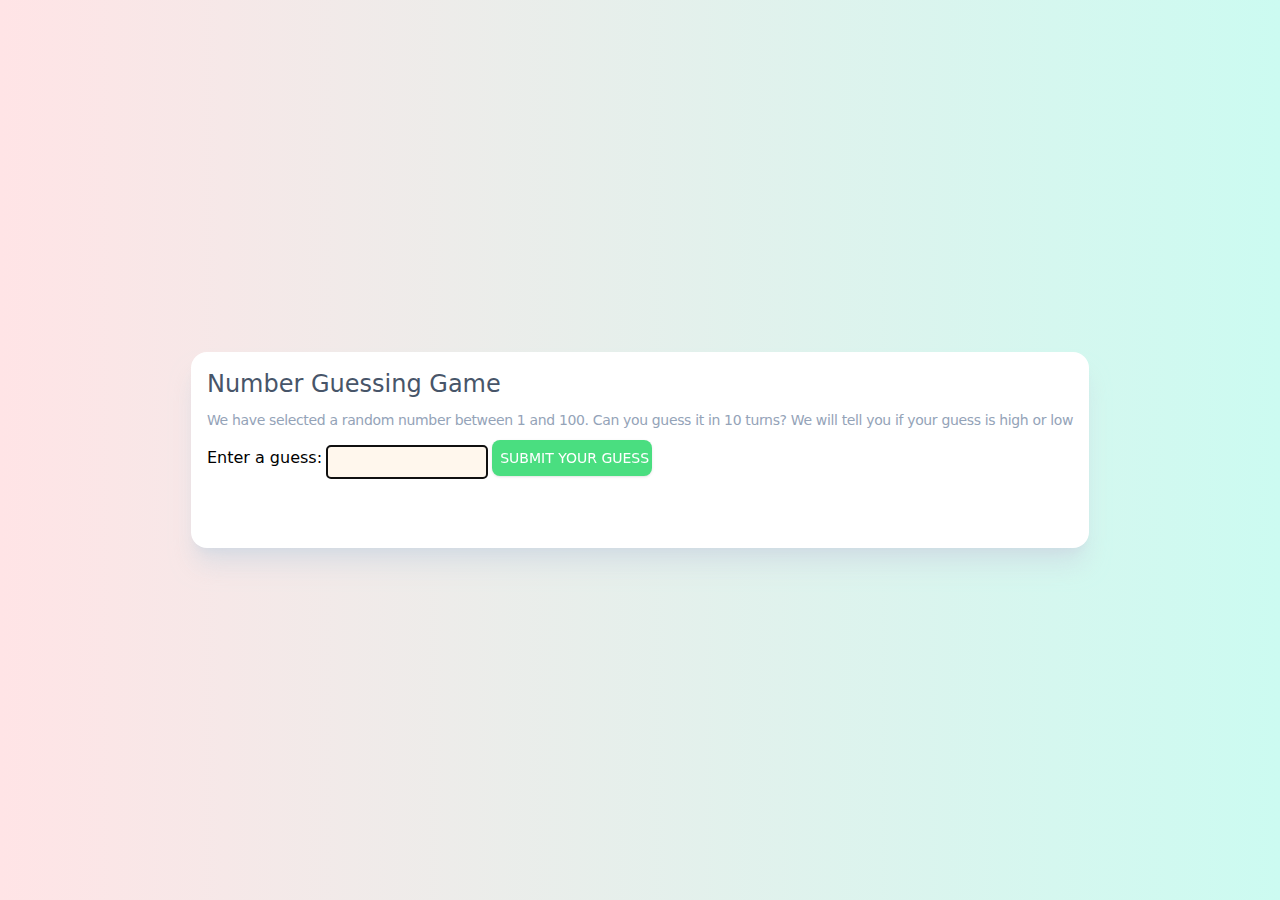
==== guessNumber/index.html @ 1fe82b32 "adding tailwind css for the guess the number game" ====
<!DOCTYPE html>
<html lang="en">

<head>
    <meta charset="UTF-8">
    <meta name="viewport" content="width=device-width, initial-scale=1.0">
    <title>Guess the number</title>
    <link rel="stylesheet" href="output.css">
</head>

<body>
    <div class="relative flex min-h-screen flex-col justify-center bg-gradient-to-r from-rose-100 to-teal-100">
        <div class="mx-auto flex w-140 flex-col justify-center bg-white rounded-2xl shadow-xl shadow-slate-300/60">

            <div class="p-4">
                <h1 class="text-2xl font-medium text-slate-600 pb-2">Number Guessing Game</h1>

                <p class="text-sm tracking-tight font-light text-slate-400 leading-6 pb-2">We have selected a random number between 1 and 100. Can you guess it in 10 turns? We will tell you if your guess is high or low</p>

                <div class="form">
                    <label for="guessField">Enter a guess: </label>
                    <input type="text" id="guessField" class="guessField pb-2 bg-orange-50 hover:bg-orange-300 w-40 rounded">
                    <input type="submit" value="Submit your guess" class="guessSubmit p-2 bg-green-400 hover:bg-green-500 w-40 rounded-lg shadow text-sm font-light justify-center uppercase text-white pb-2">
                </div>

                <div class="resultParas">
                    <p class="guesses pb-2"></p>
                    <p class="lastResult pb-2"></p>
                    <p class="lowOrHigh pb-2"></p>
                    <button id="resetButton" class="invisible bg-green-400 hover:bg-green-500 w-40 rounded-lg shadow text-sm font-light justify-center uppercase text-white pb-2 " >Start a new game</button>
                </div>

            </div>


        </div>


    </div>



    <script src="index.js">
       
    </script>
</body>

</html>
---- guessNumber/output.css ----
/*
! tailwindcss v3.0.24 | MIT License | https://tailwindcss.com
*/

/*
1. Prevent padding and border from affecting element width. (https://github.com/mozdevs/cssremedy/issues/4)
2. Allow adding a border to an element by just adding a border-width. (https://github.com/tailwindcss/tailwindcss/pull/116)
*/

*,
::before,
::after {
  box-sizing: border-box;
  /* 1 */
  border-width: 0;
  /* 2 */
  border-style: solid;
  /* 2 */
  border-color: #e5e7eb;
  /* 2 */
}

::before,
::after {
  --tw-content: '';
}

/*
1. Use a consistent sensible line-height in all browsers.
2. Prevent adjustments of font size after orientation changes in iOS.
3. Use a more readable tab size.
4. Use the user's configured `sans` font-family by default.
*/

html {
  line-height: 1.5;
  /* 1 */
  -webkit-text-size-adjust: 100%;
  /* 2 */
  -moz-tab-size: 4;
  /* 3 */
  -o-tab-size: 4;
     tab-size: 4;
  /* 3 */
  font-family: ui-sans-serif, system-ui, -apple-system, BlinkMacSystemFont, "Segoe UI", Roboto, "Helvetica Neue", Arial, "Noto Sans", sans-serif, "Apple Color Emoji", "Segoe UI Emoji", "Segoe UI Symbol", "Noto Color Emoji";
  /* 4 */
}

/*
1. Remove the margin in all browsers.
2. Inherit line-height from `html` so users can set them as a class directly on the `html` element.
*/

body {
  margin: 0;
  /* 1 */
  line-height: inherit;
  /* 2 */
}

/*
1. Add the correct height in Firefox.
2. Correct the inheritance of border color in Firefox. (https://bugzilla.mozilla.org/show_bug.cgi?id=190655)
3. Ensure horizontal rules are visible by default.
*/

hr {
  height: 0;
  /* 1 */
  color: inherit;
  /* 2 */
  border-top-width: 1px;
  /* 3 */
}

/*
Add the correct text decoration in Chrome, Edge, and Safari.
*/

abbr:where([title]) {
  -webkit-text-decoration: underline dotted;
          text-decoration: underline dotted;
}

/*
Remove the default font size and weight for headings.
*/

h1,
h2,
h3,
h4,
h5,
h6 {
  font-size: inherit;
  font-weight: inherit;
}

/*
Reset links to optimize for opt-in styling instead of opt-out.
*/

a {
  color: inherit;
  text-decoration: inherit;
}

/*
Add the correct font weight in Edge and Safari.
*/

b,
strong {
  font-weight: bolder;
}

/*
1. Use the user's configured `mono` font family by default.
2. Correct the odd `em` font sizing in all browsers.
*/

code,
kbd,
samp,
pre {
  font-family: ui-monospace, SFMono-Regular, Menlo, Monaco, Consolas, "Liberation Mono", "Courier New", monospace;
  /* 1 */
  font-size: 1em;
  /* 2 */
}

/*
Add the correct font size in all browsers.
*/

small {
  font-size: 80%;
}

/*
Prevent `sub` and `sup` elements from affecting the line height in all browsers.
*/

sub,
sup {
  font-size: 75%;
  line-height: 0;
  position: relative;
  vertical-align: baseline;
}

sub {
  bottom: -0.25em;
}

sup {
  top: -0.5em;
}

/*
1. Remove text indentation from table contents in Chrome and Safari. (https://bugs.chromium.org/p/chromium/issues/detail?id=999088, https://bugs.webkit.org/show_bug.cgi?id=201297)
2. Correct table border color inheritance in all Chrome and Safari. (https://bugs.chromium.org/p/chromium/issues/detail?id=935729, https://bugs.webkit.org/show_bug.cgi?id=195016)
3. Remove gaps between table borders by default.
*/

table {
  text-indent: 0;
  /* 1 */
  border-color: inherit;
  /* 2 */
  border-collapse: collapse;
  /* 3 */
}

/*
1. Change the font styles in all browsers.
2. Remove the margin in Firefox and Safari.
3. Remove default padding in all browsers.
*/

button,
input,
optgroup,
select,
textarea {
  font-family: inherit;
  /* 1 */
  font-size: 100%;
  /* 1 */
  line-height: inherit;
  /* 1 */
  color: inherit;
  /* 1 */
  margin: 0;
  /* 2 */
  padding: 0;
  /* 3 */
}

/*
Remove the inheritance of text transform in Edge and Firefox.
*/

button,
select {
  text-transform: none;
}

/*
1. Correct the inability to style clickable types in iOS and Safari.
2. Remove default button styles.
*/

button,
[type='button'],
[type='reset'],
[type='submit'] {
  -webkit-appearance: button;
  /* 1 */
  background-color: transparent;
  /* 2 */
  background-image: none;
  /* 2 */
}

/*
Use the modern Firefox focus style for all focusable elements.
*/

:-moz-focusring {
  outline: auto;
}

/*
Remove the additional `:invalid` styles in Firefox. (https://github.com/mozilla/gecko-dev/blob/2f9eacd9d3d995c937b4251a5557d95d494c9be1/layout/style/res/forms.css#L728-L737)
*/

:-moz-ui-invalid {
  box-shadow: none;
}

/*
Add the correct vertical alignment in Chrome and Firefox.
*/

progress {
  vertical-align: baseline;
}

/*
Correct the cursor style of increment and decrement buttons in Safari.
*/

::-webkit-inner-spin-button,
::-webkit-outer-spin-button {
  height: auto;
}

/*
1. Correct the odd appearance in Chrome and Safari.
2. Correct the outline style in Safari.
*/

[type='search'] {
  -webkit-appearance: textfield;
  /* 1 */
  outline-offset: -2px;
  /* 2 */
}

/*
Remove the inner padding in Chrome and Safari on macOS.
*/

::-webkit-search-decoration {
  -webkit-appearance: none;
}

/*
1. Correct the inability to style clickable types in iOS and Safari.
2. Change font properties to `inherit` in Safari.
*/

::-webkit-file-upload-button {
  -webkit-appearance: button;
  /* 1 */
  font: inherit;
  /* 2 */
}

/*
Add the correct display in Chrome and Safari.
*/

summary {
  display: list-item;
}

/*
Removes the default spacing and border for appropriate elements.
*/

blockquote,
dl,
dd,
h1,
h2,
h3,
h4,
h5,
h6,
hr,
figure,
p,
pre {
  margin: 0;
}

fieldset {
  margin: 0;
  padding: 0;
}

legend {
  padding: 0;
}

ol,
ul,
menu {
  list-style: none;
  margin: 0;
  padding: 0;
}

/*
Prevent resizing textareas horizontally by default.
*/

textarea {
  resize: vertical;
}

/*
1. Reset the default placeholder opacity in Firefox. (https://github.com/tailwindlabs/tailwindcss/issues/3300)
2. Set the default placeholder color to the user's configured gray 400 color.
*/

input::-moz-placeholder, textarea::-moz-placeholder {
  opacity: 1;
  /* 1 */
  color: #9ca3af;
  /* 2 */
}

input:-ms-input-placeholder, textarea:-ms-input-placeholder {
  opacity: 1;
  /* 1 */
  color: #9ca3af;
  /* 2 */
}

input::placeholder,
textarea::placeholder {
  opacity: 1;
  /* 1 */
  color: #9ca3af;
  /* 2 */
}

/*
Set the default cursor for buttons.
*/

button,
[role="button"] {
  cursor: pointer;
}

/*
Make sure disabled buttons don't get the pointer cursor.
*/

:disabled {
  cursor: default;
}

/*
1. Make replaced elements `display: block` by default. (https://github.com/mozdevs/cssremedy/issues/14)
2. Add `vertical-align: middle` to align replaced elements more sensibly by default. (https://github.com/jensimmons/cssremedy/issues/14#issuecomment-634934210)
   This can trigger a poorly considered lint error in some tools but is included by design.
*/

img,
svg,
video,
canvas,
audio,
iframe,
embed,
object {
  display: block;
  /* 1 */
  vertical-align: middle;
  /* 2 */
}

/*
Constrain images and videos to the parent width and preserve their intrinsic aspect ratio. (https://github.com/mozdevs/cssremedy/issues/14)
*/

img,
video {
  max-width: 100%;
  height: auto;
}

/*
Ensure the default browser behavior of the `hidden` attribute.
*/

[hidden] {
  display: none;
}

*, ::before, ::after {
  --tw-translate-x: 0;
  --tw-translate-y: 0;
  --tw-rotate: 0;
  --tw-skew-x: 0;
  --tw-skew-y: 0;
  --tw-scale-x: 1;
  --tw-scale-y: 1;
  --tw-pan-x:  ;
  --tw-pan-y:  ;
  --tw-pinch-zoom:  ;
  --tw-scroll-snap-strictness: proximity;
  --tw-ordinal:  ;
  --tw-slashed-zero:  ;
  --tw-numeric-figure:  ;
  --tw-numeric-spacing:  ;
  --tw-numeric-fraction:  ;
  --tw-ring-inset:  ;
  --tw-ring-offset-width: 0px;
  --tw-ring-offset-color: #fff;
  --tw-ring-color: rgb(59 130 246 / 0.5);
  --tw-ring-offset-shadow: 0 0 #0000;
  --tw-ring-shadow: 0 0 #0000;
  --tw-shadow: 0 0 #0000;
  --tw-shadow-colored: 0 0 #0000;
  --tw-blur:  ;
  --tw-brightness:  ;
  --tw-contrast:  ;
  --tw-grayscale:  ;
  --tw-hue-rotate:  ;
  --tw-invert:  ;
  --tw-saturate:  ;
  --tw-sepia:  ;
  --tw-drop-shadow:  ;
  --tw-backdrop-blur:  ;
  --tw-backdrop-brightness:  ;
  --tw-backdrop-contrast:  ;
  --tw-backdrop-grayscale:  ;
  --tw-backdrop-hue-rotate:  ;
  --tw-backdrop-invert:  ;
  --tw-backdrop-opacity:  ;
  --tw-backdrop-saturate:  ;
  --tw-backdrop-sepia:  ;
}

.visible {
  visibility: visible;
}

.invisible {
  visibility: hidden;
}

.relative {
  position: relative;
}

.mx-auto {
  margin-left: auto;
  margin-right: auto;
}

.flex {
  display: flex;
}

.min-h-screen {
  min-height: 100vh;
}

.w-40 {
  width: 10rem;
}

.flex-col {
  flex-direction: column;
}

.justify-center {
  justify-content: center;
}

.rounded-2xl {
  border-radius: 1rem;
}

.rounded {
  border-radius: 0.25rem;
}

.rounded-lg {
  border-radius: 0.5rem;
}

.bg-white {
  --tw-bg-opacity: 1;
  background-color: rgb(255 255 255 / var(--tw-bg-opacity));
}

.bg-orange-50 {
  --tw-bg-opacity: 1;
  background-color: rgb(255 247 237 / var(--tw-bg-opacity));
}

.bg-green-400 {
  --tw-bg-opacity: 1;
  background-color: rgb(74 222 128 / var(--tw-bg-opacity));
}

.bg-gradient-to-r {
  background-image: linear-gradient(to right, var(--tw-gradient-stops));
}

.from-rose-100 {
  --tw-gradient-from: #ffe4e6;
  --tw-gradient-stops: var(--tw-gradient-from), var(--tw-gradient-to, rgb(255 228 230 / 0));
}

.to-teal-100 {
  --tw-gradient-to: #ccfbf1;
}

.p-4 {
  padding: 1rem;
}

.p-2 {
  padding: 0.5rem;
}

.pb-2 {
  padding-bottom: 0.5rem;
}

.text-2xl {
  font-size: 1.5rem;
  line-height: 2rem;
}

.text-sm {
  font-size: 0.875rem;
  line-height: 1.25rem;
}

.font-medium {
  font-weight: 500;
}

.font-light {
  font-weight: 300;
}

.uppercase {
  text-transform: uppercase;
}

.leading-6 {
  line-height: 1.5rem;
}

.tracking-tight {
  letter-spacing: -0.025em;
}

.text-slate-600 {
  --tw-text-opacity: 1;
  color: rgb(71 85 105 / var(--tw-text-opacity));
}

.text-slate-400 {
  --tw-text-opacity: 1;
  color: rgb(148 163 184 / var(--tw-text-opacity));
}

.text-white {
  --tw-text-opacity: 1;
  color: rgb(255 255 255 / var(--tw-text-opacity));
}

.shadow-xl {
  --tw-shadow: 0 20px 25px -5px rgb(0 0 0 / 0.1), 0 8px 10px -6px rgb(0 0 0 / 0.1);
  --tw-shadow-colored: 0 20px 25px -5px var(--tw-shadow-color), 0 8px 10px -6px var(--tw-shadow-color);
  box-shadow: var(--tw-ring-offset-shadow, 0 0 #0000), var(--tw-ring-shadow, 0 0 #0000), var(--tw-shadow);
}

.shadow {
  --tw-shadow: 0 1px 3px 0 rgb(0 0 0 / 0.1), 0 1px 2px -1px rgb(0 0 0 / 0.1);
  --tw-shadow-colored: 0 1px 3px 0 var(--tw-shadow-color), 0 1px 2px -1px var(--tw-shadow-color);
  box-shadow: var(--tw-ring-offset-shadow, 0 0 #0000), var(--tw-ring-shadow, 0 0 #0000), var(--tw-shadow);
}

.shadow-slate-300\/60 {
  --tw-shadow-color: rgb(203 213 225 / 0.6);
  --tw-shadow: var(--tw-shadow-colored);
}

.hover\:bg-orange-300:hover {
  --tw-bg-opacity: 1;
  background-color: rgb(253 186 116 / var(--tw-bg-opacity));
}

.hover\:bg-green-500:hover {
  --tw-bg-opacity: 1;
  background-color: rgb(34 197 94 / var(--tw-bg-opacity));
}
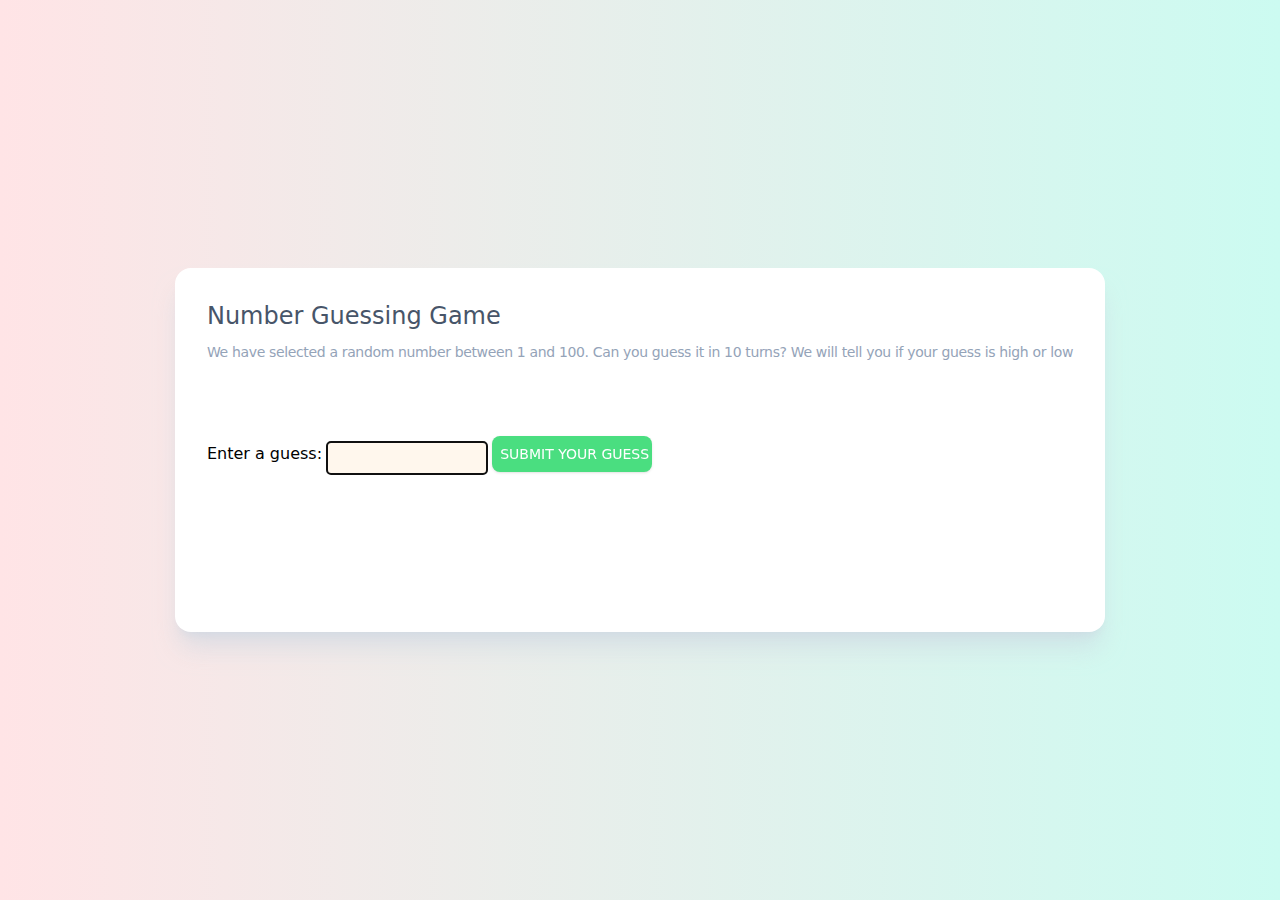
==== commit 950807a0: "adding some padding in css" ====
--- a/guessNumber/index.html
+++ b/guessNumber/index.html
@@ -12,24 +12,30 @@
     <div class="relative flex min-h-screen flex-col justify-center bg-gradient-to-r from-rose-100 to-teal-100">
         <div class="mx-auto flex w-140 flex-col justify-center bg-white rounded-2xl shadow-xl shadow-slate-300/60">
 
-            <div class="p-4">
+            <div class="p-8">
                 <h1 class="text-2xl font-medium text-slate-600 pb-2">Number Guessing Game</h1>
 
-                <p class="text-sm tracking-tight font-light text-slate-400 leading-6 pb-2">We have selected a random number between 1 and 100. Can you guess it in 10 turns? We will tell you if your guess is high or low</p>
+                <p class="text-sm tracking-tight font-light text-slate-400 leading-6 pb-2">We have selected a random
+                    number between 1 and 100. Can you guess it in 10 turns? We will tell you if your guess is high or
+                    low</p>
+            </div>
 
-                <div class="form">
-                    <label for="guessField">Enter a guess: </label>
-                    <input type="text" id="guessField" class="guessField pb-2 bg-orange-50 hover:bg-orange-300 w-40 rounded">
-                    <input type="submit" value="Submit your guess" class="guessSubmit p-2 bg-green-400 hover:bg-green-500 w-40 rounded-lg shadow text-sm font-light justify-center uppercase text-white pb-2">
-                </div>
+            <div class="form p-8">
+                <label for="guessField">Enter a guess: </label>
+                <input type="text" id="guessField"
+                    class="guessField pb-2 bg-orange-50 hover:bg-orange-300 w-40 rounded">
+                <input type="submit" value="Submit your guess"
+                    class="guessSubmit p-2 bg-green-400 hover:bg-green-500 w-40 rounded-lg shadow text-sm font-light justify-center uppercase text-white pb-2">
+            </div>
 
-                <div class="resultParas">
-                    <p class="guesses pb-2"></p>
-                    <p class="lastResult pb-2"></p>
-                    <p class="lowOrHigh pb-2"></p>
-                    <button id="resetButton" class="invisible bg-green-400 hover:bg-green-500 w-40 rounded-lg shadow text-sm font-light justify-center uppercase text-white pb-2 " >Start a new game</button>
-                </div>
 
+            <div class="resultParas p-8">
+                <p class="guesses pb-2"></p>
+                <p class="lastResult pb-2"></p>
+                <p class="lowOrHigh pb-2"></p>
+                <button id="resetButton"
+                    class="invisible bg-green-400 hover:bg-green-500 w-40 rounded-lg shadow text-sm font-light justify-center uppercase text-white pb-4 ">Start
+                    a new game</button>
             </div>
 
 
@@ -41,8 +47,8 @@
 
 
     <script src="index.js">
-       
+
     </script>
 </body>
 
-</html>+</html> --- a/guessNumber/output.css
+++ b/guessNumber/output.css
@@ -545,8 +545,8 @@
   --tw-gradient-to: #ccfbf1;
 }
 
-.p-4 {
-  padding: 1rem;
+.p-8 {
+  padding: 2rem;
 }
 
 .p-2 {
@@ -555,6 +555,10 @@
 
 .pb-2 {
   padding-bottom: 0.5rem;
+}
+
+.pb-4 {
+  padding-bottom: 1rem;
 }
 
 .text-2xl {
